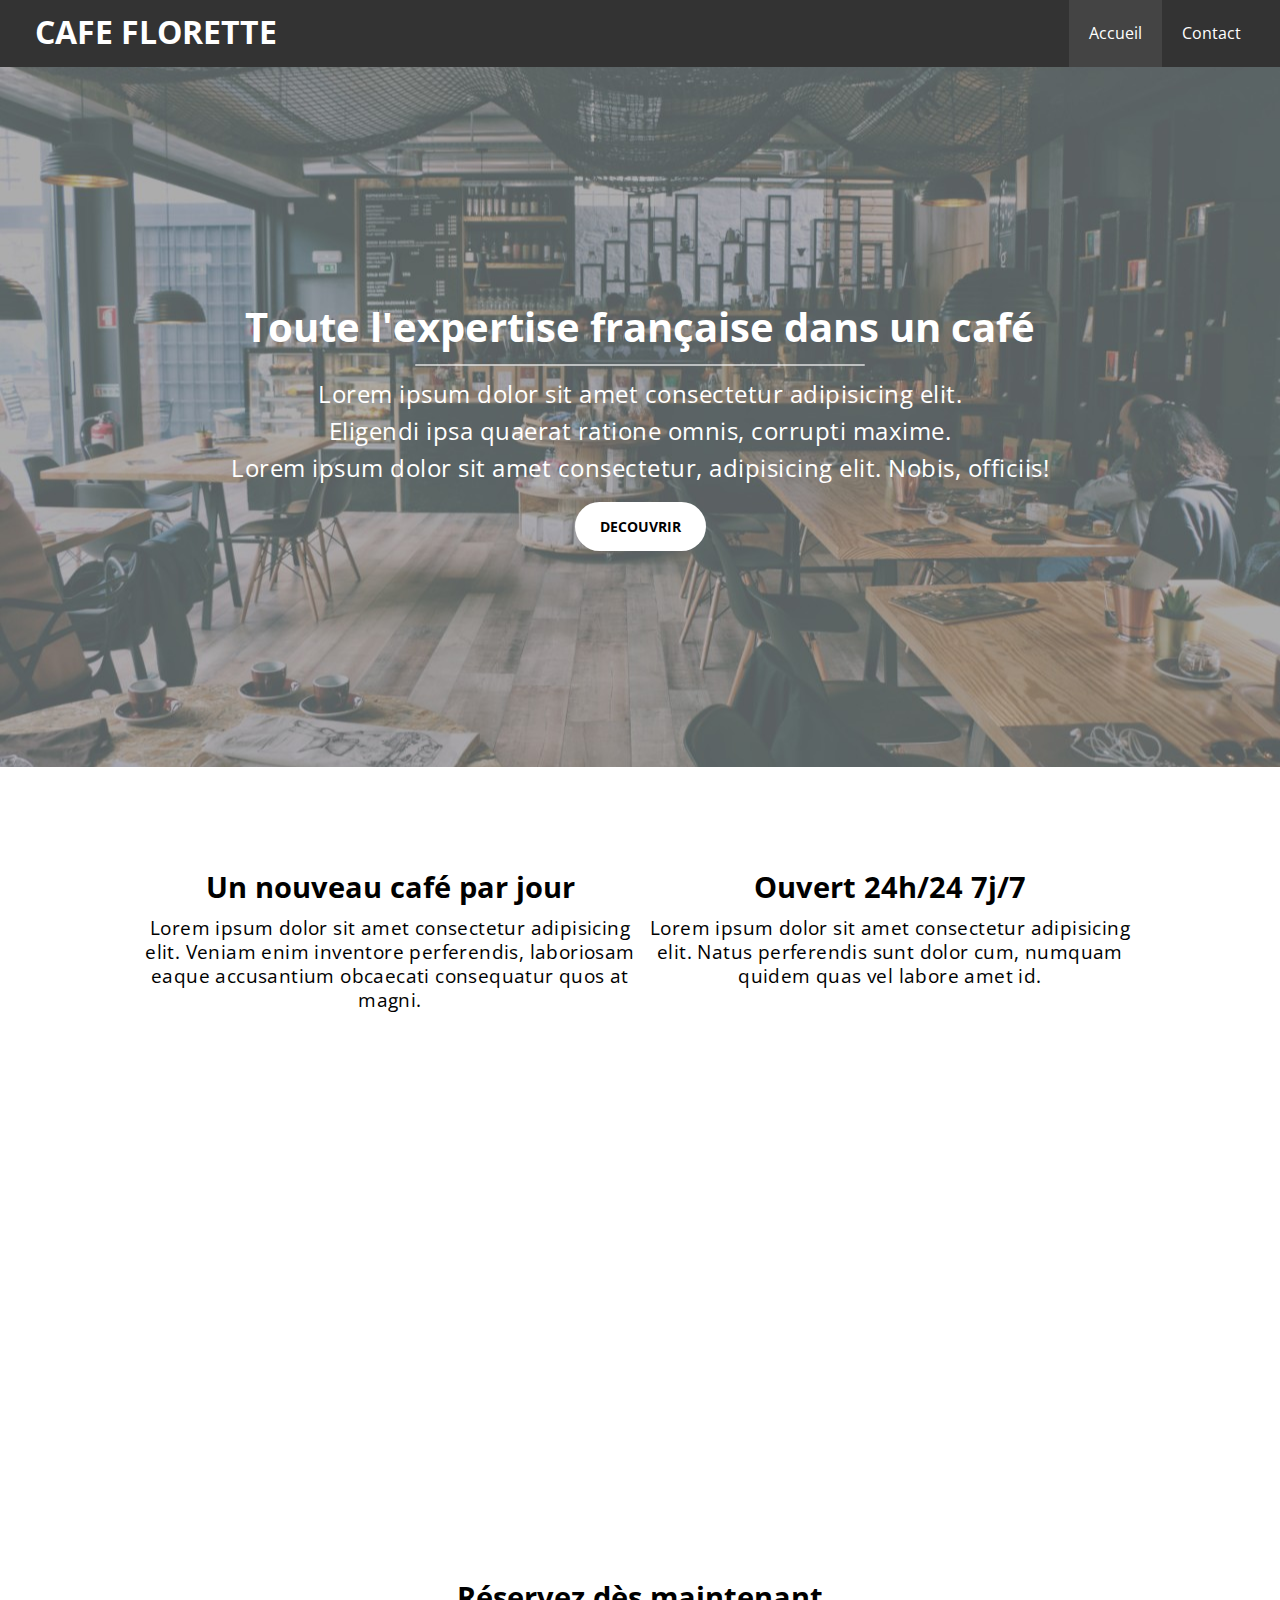
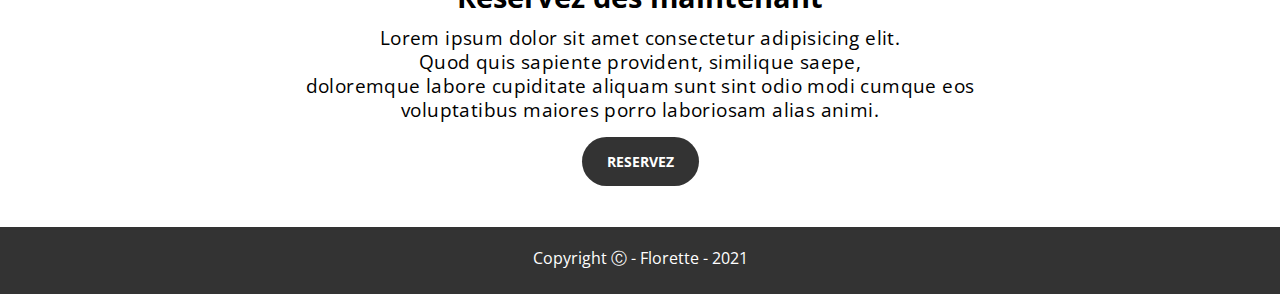
==== index.html @ 84c66dc6 "Initial commit" ====
<!DOCTYPE html>
<html lang="en">

<head>
  <meta charset="UTF-8">
  <meta http-equiv="X-UA-Compatible" content="IE=edge">
  <meta name="viewport" content="width=device-width, initial-scale=1.0">
  <link rel="stylesheet" href="theme.css">
  <link href="https://fonts.googleapis.com/css?family=Open+Sans:300,400,700&display=swap" rel="stylesheet" />
  <title>Café Florette | ACCUEIL</title>
</head>

<body>
  <header class="header">
    <nav>
      <h1><a href="./index.html">CAFE FLORETTE</a></h1>
      <ul>
        <li><a class="active" href="./index.html">Accueil</a></li>
        <li><a href="./contact.html">Contact</a></li>
      </ul>
    </nav>
  </header>

  <section class="main-section">
    <div class="main-content">
      <h2>Toute l'expertise française dans un café</h2>
      <div class="separator"></div>
      <p>Lorem ipsum dolor sit amet consectetur adipisicing elit.<br> Eligendi ipsa quaerat ratione omnis, corrupti
        maxime.<br>
        Lorem ipsum dolor sit amet consectetur, adipisicing elit. Nobis, officiis!
      </p>
      <a href="./contact.html" class="btn-template">DECOUVRIR</a>
    </div>
  </section>

  <section class="secondary-section">
    <div class="container">
      <div class="second-content">
        <h2>Un nouveau café par jour</h2>
        <p>Lorem ipsum dolor sit amet consectetur adipisicing elit. Veniam enim inventore perferendis, laboriosam eaque
          accusantium obcaecati consequatur quos at magni.
        </p>
      </div>
      <div class="second-content">
        <h2>Ouvert 24h/24 7j/7</h2>
        <p>Lorem ipsum dolor sit amet consectetur adipisicing elit. Natus perferendis sunt dolor cum, numquam quidem
          quas vel labore amet id.</p>
      </div>
    </div>
  </section>

  <div class="image-section"></div>

  <section class="reserved-section">
    <h2>Réservez dès maintenant</h2>
    <p>Lorem ipsum dolor sit amet consectetur adipisicing elit. <br>
      Quod quis sapiente provident, similique saepe,<br>
      doloremque labore cupiditate aliquam sunt sint odio modi cumque eos <br>
      voluptatibus maiores porro laboriosam alias animi.<br></p>
    <a href="./contact.html" class="btn-template btn-reversed">RESERVEZ</a>
  </section>

  <footer class="footer">
    <p>Copyright Ⓒ - Florette - 2021</p>
  </footer>

</body>

</html>
---- theme.css ----
/* MAIN */

* {
  margin: 0;
  padding: 0;
  box-sizing: border-box;
}

html,
body {
  font-family: "Open Sans", sans-serif;
}

a {
  color: black;
  text-decoration: none;
}

p {
  margin-bottom: 15px;
}

.my-10 {
  padding-bottom: 10px;
  padding-top: 10px;
}

.my-20 {
  padding-bottom: 20px;
  padding-top: 20px;
}

.container {
  display: block;
  margin: auto;
  max-width: 1000px;
}

.btn-template {
  display: inline-block;
  padding: 15px 25px;
  border-radius: 30px;
  background: white;
  font-weight: 700;
  font-size: 14px;
}

.btn-template:hover {
  background-color: #333;
  color: white;
}

.btn-reversed {
  background-color: #333;
  color: white;
}

.btn-reversed:hover {
  background: white;
  color: black;
  border: 1px solid;
}

/* HEADER */

.header {
  background: #333;
  width: 100%;
  height: 4.2rem;
  overflow: auto;
  line-height: 1.7em;
}

.active,
nav ul li a:hover {
  background: #444;
}

nav ul {
  float: right;
  list-style: none;
  margin-right: 1.5vw;
}

nav ul li {
  float: left;
}

nav ul li a {
  display: block;
  padding: 20px;
  color: white;
}

nav h1 {
  margin-left: 1.5vw;
}

nav h1 a {
  float: left;
  margin-top: 1.1rem;
  margin-left: 1rem;
  color: white;
}

/* MAIN SECTION */

.main-section {
  display: block;
}

.main-content {
  height: 700px;
  width: 100%;
  text-align: center;
  color: white;
  background: url(./img/cafe1.jpg) center center;
  background-repeat: no-repeat;
  background-size: cover;
  padding-top: 14.5rem;
}

.main-content h2 {
  font-size: 2.5rem;
}

.separator {
  margin: 10px auto;
  height: 2px;
  width: 450px;
  background: white;
  border-radius: 5px;
  opacity: 0.6;
}

.main-content p {
  font-size: 1.5rem;
  letter-spacing: 0.5px;
  line-height: 2.3rem;
}

/* SECONDARY SECTION */

.secondary-section {
  overflow: auto;
  padding: 100px 0px 100px 0px;
}

.second-content {
  float: left;
  width: 50%;
  text-align: center;
}

.second-content h2 {
  font-size: 1.8rem;
  padding-bottom: 10px;
}

.second-content p {
  font-size: 1.2rem;
  letter-spacing: 0.4px;
  line-height: 1.5rem;
}

/* IMAGE SECTION */

.image-section {
  height: 400px;
  width: 100%;
  background: url(./img/cafe3.jpg) center center;
  background-size: cover;
}

/* RESERVED SECTION */

.reserved-section {
  text-align: center;
  padding: 50px 0px 50px 0px;
  height: 300px;
}

.reserved-section h2 {
  font-size: 1.8rem;
  padding-bottom: 10px;
}

.reserved-section p {
  font-size: 1.2rem;
  letter-spacing: 0.4px;
  line-height: 1.5rem;
}

/* FOOTER */

.footer {
  background: #333;
  width: 100%;
  height: 4.2rem;
}

.footer {
  text-align: center;
  color: white;
  padding: 20px 0px 20px 0px;
}

/*  CONTACT */

.underline {
  padding-bottom: 10px;
  border-bottom: 1px solid rgb(221, 221, 221);
}

.contact {
  padding: 100px 0px 100px 0px;
  min-height: 100vh;
}

.contact-form-container {
  max-width: 600px;
  margin: auto;
}

.contact-form-container form label {
  display: block;
  font-weight: 700px;
}

.contact-form-container form input,
textarea {
  display: block;
  width: 100%;
  padding: 15px;
  border: 1px solid #ddd;
  border-radius: 3px;
}

.contact-form-container form textarea {
  min-height: 80px;
}
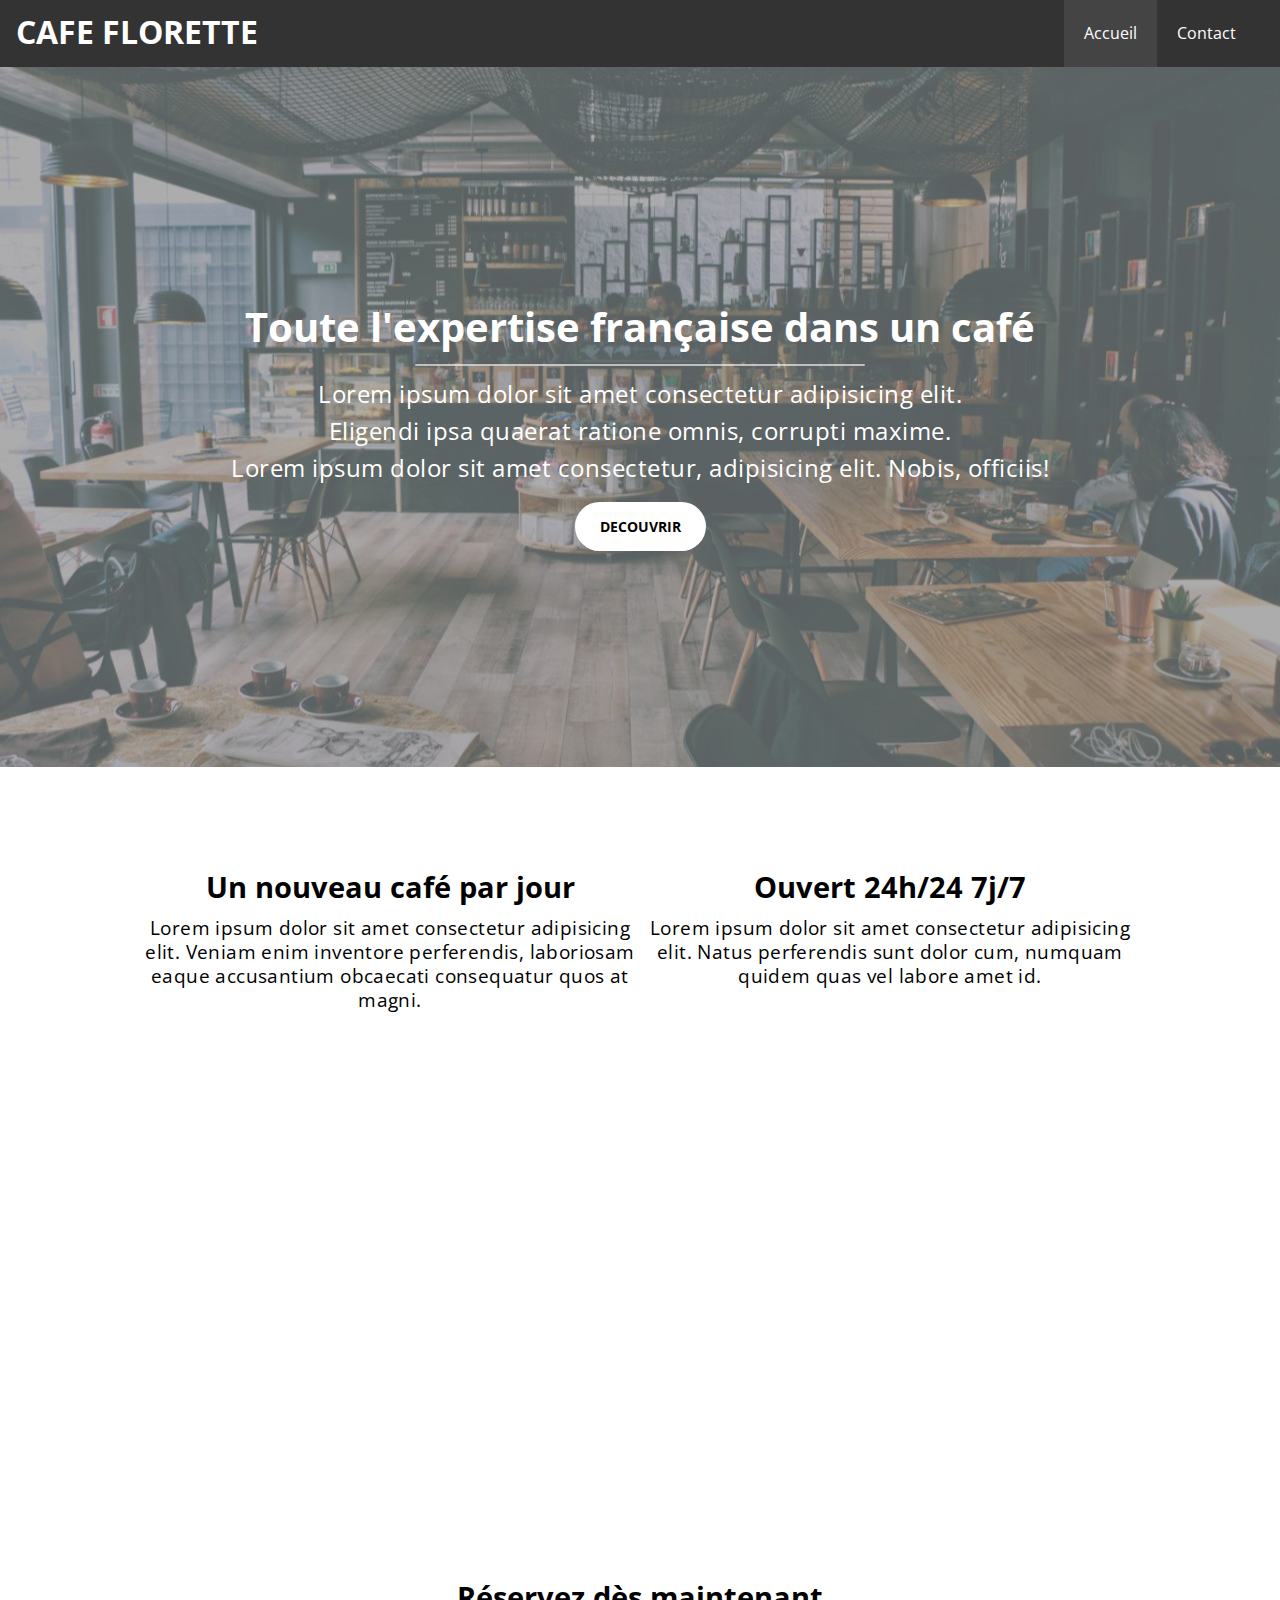
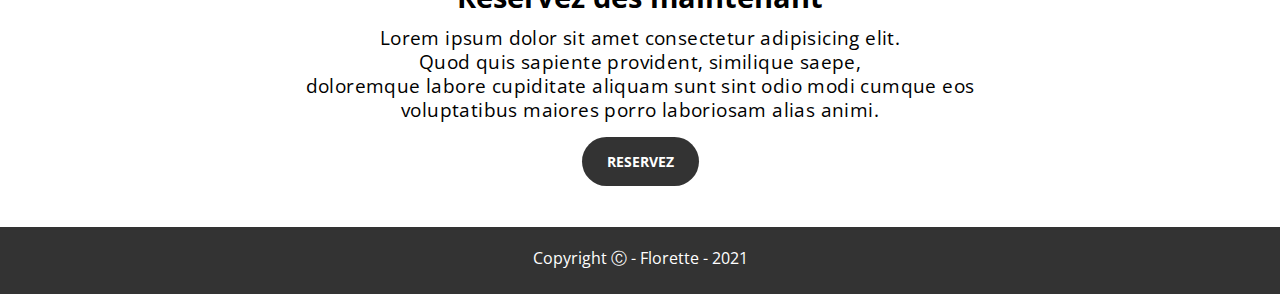
==== commit 81ea5e96: "Some small fixs" ====
--- a/index.html
+++ b/index.html
@@ -5,7 +5,8 @@
   <meta charset="UTF-8">
   <meta http-equiv="X-UA-Compatible" content="IE=edge">
   <meta name="viewport" content="width=device-width, initial-scale=1.0">
-  <link rel="stylesheet" href="theme.css">
+  <link rel="stylesheet" href="./css/theme.css">
+  <link rel="stylesheet" media="only screen and (max-width:500px)" href="./css/theme.mobile.css">
   <link href="https://fonts.googleapis.com/css?family=Open+Sans:300,400,700&display=swap" rel="stylesheet" />
   <title>Café Florette | ACCUEIL</title>
 </head>
--- a/css/theme.css
+++ b/css/theme.css
@@ -0,0 +1,241 @@
+/* MAIN */
+
+* {
+  margin: 0;
+  padding: 0;
+  box-sizing: border-box;
+}
+
+html,
+body {
+  font-family: "Open Sans", sans-serif;
+}
+
+a {
+  color: black;
+  text-decoration: none;
+}
+
+p {
+  margin-bottom: 15px;
+}
+
+.my-10 {
+  padding-bottom: 10px;
+  padding-top: 10px;
+}
+
+.my-20 {
+  padding-bottom: 20px;
+  padding-top: 20px;
+}
+
+.container {
+  display: block;
+  margin: auto;
+  max-width: 1000px;
+}
+
+.btn-template {
+  display: inline-block;
+  padding: 15px 25px;
+  border-radius: 30px;
+  background: white;
+  font-weight: 700;
+  font-size: 14px;
+}
+
+.btn-template:hover {
+  background-color: #333;
+  color: white;
+}
+
+.btn-reversed {
+  background-color: #333;
+  color: white;
+}
+
+.btn-reversed:hover {
+  background: white;
+  color: black;
+  border: 1px solid;
+}
+
+/* HEADER */
+
+.header {
+  background: #333;
+  width: 100%;
+  height: 4.2rem;
+  overflow: auto;
+  line-height: 1.7em;
+}
+
+.active,
+nav ul li a:hover {
+  background: #444;
+}
+
+nav ul {
+  float: right;
+  list-style: none;
+  margin-right: 1.5rem;
+}
+
+nav ul li {
+  float: left;
+}
+
+nav ul li a {
+  display: block;
+  padding: 20px;
+  color: white;
+}
+
+nav h1 {
+  margin-left: 1.5;
+}
+
+nav h1 a {
+  float: left;
+  margin-top: 1.1rem;
+  margin-left: 1rem;
+  color: white;
+}
+
+/* MAIN SECTION */
+
+.main-section {
+  display: block;
+}
+
+.main-content {
+  height: 700px;
+  width: 100%;
+  text-align: center;
+  color: white;
+  background: url(../img/cafe1.jpg) center center;
+  background-repeat: no-repeat;
+  background-size: cover;
+  padding-top: 14.5rem;
+}
+
+.main-content h2 {
+  font-size: 2.5rem;
+}
+
+.separator {
+  margin: 10px auto;
+  height: 2px;
+  width: 450px;
+  background: white;
+  border-radius: 5px;
+  opacity: 0.6;
+}
+
+.main-content p {
+  font-size: 1.5rem;
+  letter-spacing: 0.5px;
+  line-height: 2.3rem;
+}
+
+/* SECONDARY SECTION */
+
+.secondary-section {
+  overflow: auto;
+  padding: 100px 0px 100px 0px;
+}
+
+.second-content {
+  float: left;
+  width: 50%;
+  text-align: center;
+}
+
+.second-content h2 {
+  font-size: 1.8rem;
+  padding-bottom: 10px;
+}
+
+.second-content p {
+  font-size: 1.2rem;
+  letter-spacing: 0.4px;
+  line-height: 1.5rem;
+}
+
+/* IMAGE SECTION */
+
+.image-section {
+  height: 400px;
+  width: 100%;
+  background: url(../img/cafe3.jpg) center center;
+  background-size: cover;
+}
+
+/* RESERVED SECTION */
+
+.reserved-section {
+  text-align: center;
+  padding: 50px 0px 50px 0px;
+  height: 300px;
+}
+
+.reserved-section h2 {
+  font-size: 1.8rem;
+  padding-bottom: 10px;
+}
+
+.reserved-section p {
+  font-size: 1.2rem;
+  letter-spacing: 0.4px;
+  line-height: 1.5rem;
+}
+
+/* FOOTER */
+
+.footer {
+  background: #333;
+  width: 100%;
+  height: 4.2rem;
+}
+
+.footer {
+  text-align: center;
+  color: white;
+  padding: 20px 0px 20px 0px;
+}
+
+/*  CONTACT */
+
+.underline {
+  padding-bottom: 10px;
+  border-bottom: 1px solid rgb(221, 221, 221);
+}
+
+.contact {
+  padding: 100px 0px 100px 0px;
+  min-height: 100vh;
+}
+
+.contact-form-container {
+  max-width: 600px;
+  margin: auto;
+}
+
+.contact-form-container form label {
+  display: block;
+  font-weight: 700px;
+}
+
+.contact-form-container form input,
+textarea {
+  display: block;
+  width: 100%;
+  padding: 15px;
+  border: 1px solid #ddd;
+  border-radius: 3px;
+}
+
+.contact-form-container form textarea {
+  min-height: 80px;
+}
--- a/css/theme.mobile.css
+++ b/css/theme.mobile.css
@@ -0,0 +1 @@
+/* HEADER */
